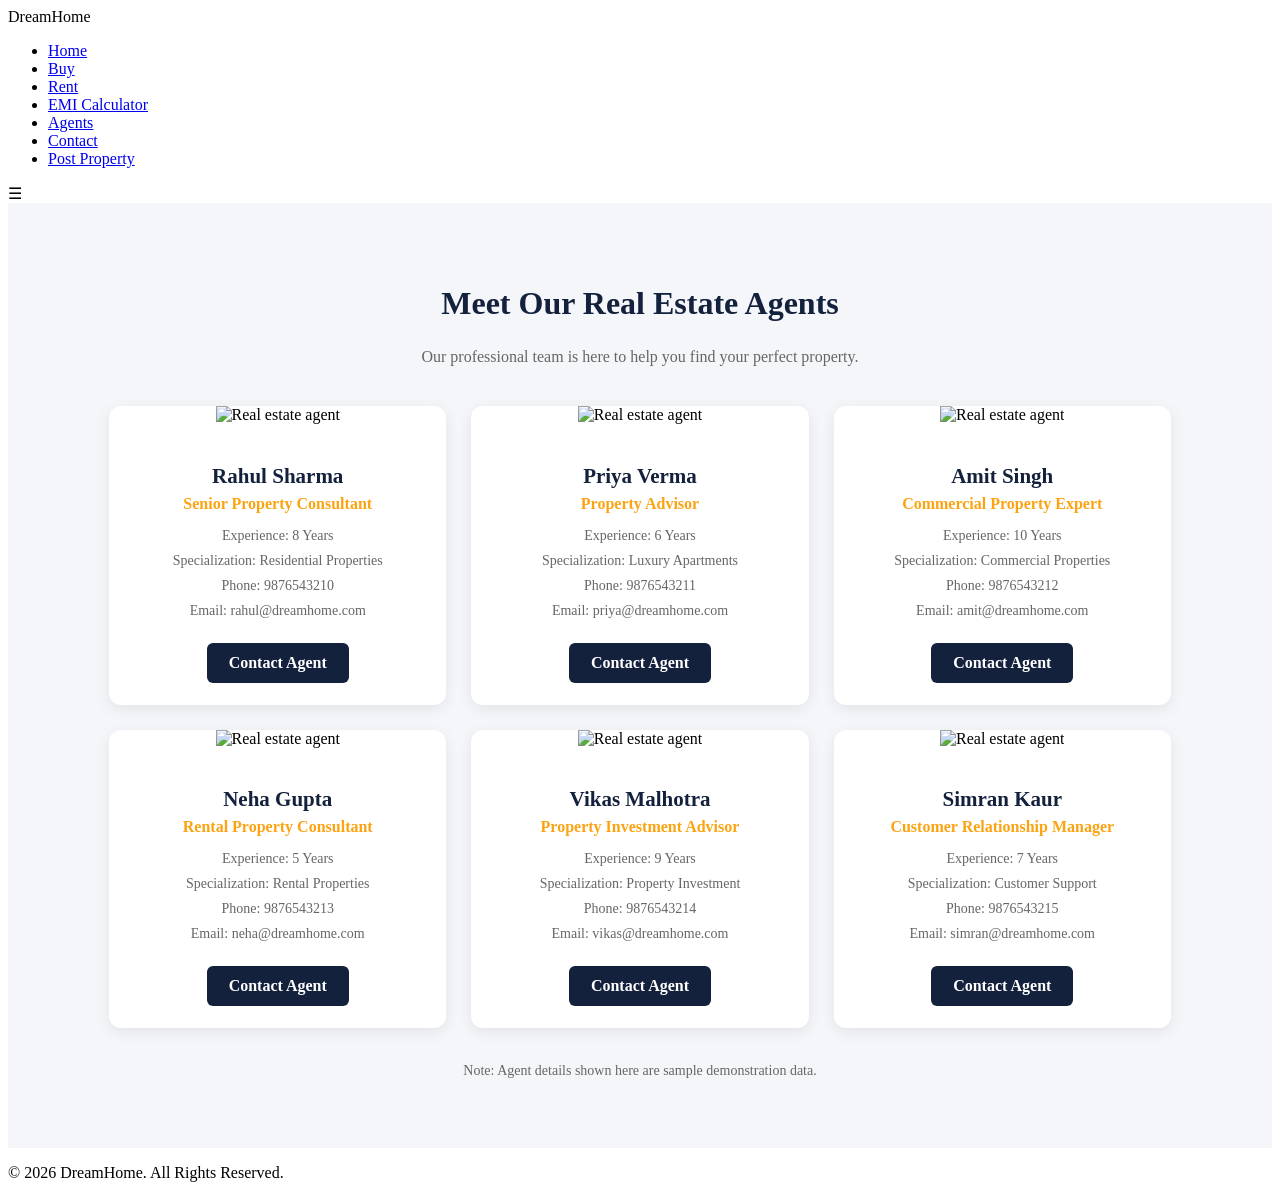
==== contact.html @ 9f6c9857 "Add files via upload" ====
<!DOCTYPE html>
<html lang="en">

<head>
    <meta charset="UTF-8">
    <meta name="viewport" content="width=device-width, initial-scale=1.0">

    <title>Our Agents | DreamHome</title>

    <link rel="stylesheet" href="css/style.css">

    <style>
        .agents-section {
            padding: 55px 8%;
            background: #f4f6fa;
            min-height: 75vh;
        }

        .agents-heading {
            text-align: center;
            margin-bottom: 40px;
        }

        .agents-heading h1 {
            font-size: 32px;
            color: #14213d;
        }

        .agents-heading p {
            color: #666;
            margin-top: 10px;
        }

        .agents-container {
            display: grid;
            grid-template-columns: repeat(3, 1fr);
            gap: 25px;
        }

        .agent-card {
            background: white;
            border-radius: 12px;
            overflow: hidden;
            text-align: center;
            box-shadow: 0 4px 15px rgba(0,0,0,0.08);
            transition: transform 0.3s;
        }

        .agent-card:hover {
            transform: translateY(-7px);
        }

        .agent-card img {
            width: 100%;
            height: 230px;
            object-fit: cover;
        }

        .agent-info {
            padding: 22px;
        }

        .agent-info h2 {
            color: #14213d;
            font-size: 21px;
            margin-bottom: 6px;
        }

        .agent-role {
            color: #fca311;
            font-weight: 600;
            margin-bottom: 15px;
        }

        .agent-info p {
            color: #666;
            margin: 9px 0;
            font-size: 14px;
        }

        .agent-btn {
            display: inline-block;
            margin-top: 15px;
            padding: 11px 22px;
            background: #14213d;
            color: white;
            text-decoration: none;
            border-radius: 6px;
            font-weight: bold;
        }

        .agent-btn:hover {
            background: #fca311;
            color: #14213d;
        }

        .agents-note {
            text-align: center;
            margin-top: 35px;
            color: #666;
            font-size: 14px;
        }

        @media(max-width: 900px) {
            .agents-container {
                grid-template-columns: repeat(2, 1fr);
            }
        }

        @media(max-width: 600px) {
            .agents-container {
                grid-template-columns: 1fr;
            }

            .agents-heading h1 {
                font-size: 26px;
            }
        }
    </style>
</head>

<body>

    <!-- Navigation Bar -->
    <header>
        <nav class="navbar">

            <div class="logo">Dream<span>Home</span></div>

            <ul class="nav-links" id="navLinks">
                <li><a href="index.html">Home</a></li>
                <li><a href="buy.html">Buy</a></li>
                <li><a href="rent.html">Rent</a></li>
                <li><a href="emi-calculator.html">EMI Calculator</a></li>
                <li><a href="agents.html" class="active">Agents</a></li>
                <li><a href="contact.html">Contact</a></li>
                <li>
                    <a href="post-property.html" class="post-btn">
                        Post Property
                    </a>
                </li>
            </ul>

            <div class="menu-icon" onclick="toggleMenu()">☰</div>

        </nav>
    </header>

    <!-- Agents Section -->
    <section class="agents-section">

        <div class="agents-heading">
            <h1>Meet Our Real Estate Agents</h1>

            <p>
                Our professional team is here to help you find
                your perfect property.
            </p>
        </div>

        <div class="agents-container">

            <!-- Agent 1 -->
            <div class="agent-card">

                <img
                    src="https://images.unsplash.com/photo-1560250097-0b93528c311a?w=600"
                    alt="Real estate agent">

                <div class="agent-info">

                    <h2>Rahul Sharma</h2>

                    <div class="agent-role">
                        Senior Property Consultant
                    </div>

                    <p>Experience: 8 Years</p>
                    <p>Specialization: Residential Properties</p>
                    <p>Phone: 9876543210</p>
                    <p>Email: rahul@dreamhome.com</p>

                    <a href="mailto:rahul@dreamhome.com"
                       class="agent-btn">
                        Contact Agent
                    </a>

                </div>
            </div>

            <!-- Agent 2 -->
            <div class="agent-card">

                <img
                    src="https://images.unsplash.com/photo-1573496359142-b8d87734a5a2?w=600"
                    alt="Real estate agent">

                <div class="agent-info">

                    <h2>Priya Verma</h2>

                    <div class="agent-role">
                        Property Advisor
                    </div>

                    <p>Experience: 6 Years</p>
                    <p>Specialization: Luxury Apartments</p>
                    <p>Phone: 9876543211</p>
                    <p>Email: priya@dreamhome.com</p>

                    <a href="mailto:priya@dreamhome.com"
                       class="agent-btn">
                        Contact Agent
                    </a>

                </div>
            </div>

            <!-- Agent 3 -->
            <div class="agent-card">

                <img
                    src="https://images.unsplash.com/photo-1519085360753-af0119f7cbe7?w=600"
                    alt="Real estate agent">

                <div class="agent-info">

                    <h2>Amit Singh</h2>

                    <div class="agent-role">
                        Commercial Property Expert
                    </div>

                    <p>Experience: 10 Years</p>
                    <p>Specialization: Commercial Properties</p>
                    <p>Phone: 9876543212</p>
                    <p>Email: amit@dreamhome.com</p>

                    <a href="mailto:amit@dreamhome.com"
                       class="agent-btn">
                        Contact Agent
                    </a>

                </div>
            </div>

            <!-- Agent 4 -->
            <div class="agent-card">

                <img
                    src="https://images.unsplash.com/photo-1580489944761-15a19d654956?w=600"
                    alt="Real estate agent">

                <div class="agent-info">

                    <h2>Neha Gupta</h2>

                    <div class="agent-role">
                        Rental Property Consultant
                    </div>

                    <p>Experience: 5 Years</p>
                    <p>Specialization: Rental Properties</p>
                    <p>Phone: 9876543213</p>
                    <p>Email: neha@dreamhome.com</p>

                    <a href="mailto:neha@dreamhome.com"
                       class="agent-btn">
                        Contact Agent
                    </a>

                </div>
            </div>

            <!-- Agent 5 -->
            <div class="agent-card">

                <img
                    src="https://images.unsplash.com/photo-1500648767791-00dcc994a43e?w=600"
                    alt="Real estate agent">

                <div class="agent-info">

                    <h2>Vikas Malhotra</h2>

                    <div class="agent-role">
                        Property Investment Advisor
                    </div>

                    <p>Experience: 9 Years</p>
                    <p>Specialization: Property Investment</p>
                    <p>Phone: 9876543214</p>
                    <p>Email: vikas@dreamhome.com</p>

                    <a href="mailto:vikas@dreamhome.com"
                       class="agent-btn">
                        Contact Agent
                    </a>

                </div>
            </div>

            <!-- Agent 6 -->
            <div class="agent-card">

                <img
                    src="https://images.unsplash.com/photo-1551836022-d5d88e9218df?w=600"
                    alt="Real estate agent">

                <div class="agent-info">

                    <h2>Simran Kaur</h2>

                    <div class="agent-role">
                        Customer Relationship Manager
                    </div>

                    <p>Experience: 7 Years</p>
                    <p>Specialization: Customer Support</p>
                    <p>Phone: 9876543215</p>
                    <p>Email: simran@dreamhome.com</p>

                    <a href="mailto:simran@dreamhome.com"
                       class="agent-btn">
                        Contact Agent
                    </a>

                </div>
            </div>

        </div>

        <p class="agents-note">
            Note: Agent details shown here are sample demonstration data.
        </p>

    </section>

    <!-- Footer -->
    <footer>
        <p>© 2026 DreamHome. All Rights Reserved.</p>
    </footer>

    <script src="js/script.js"></script>

</body>

</html>
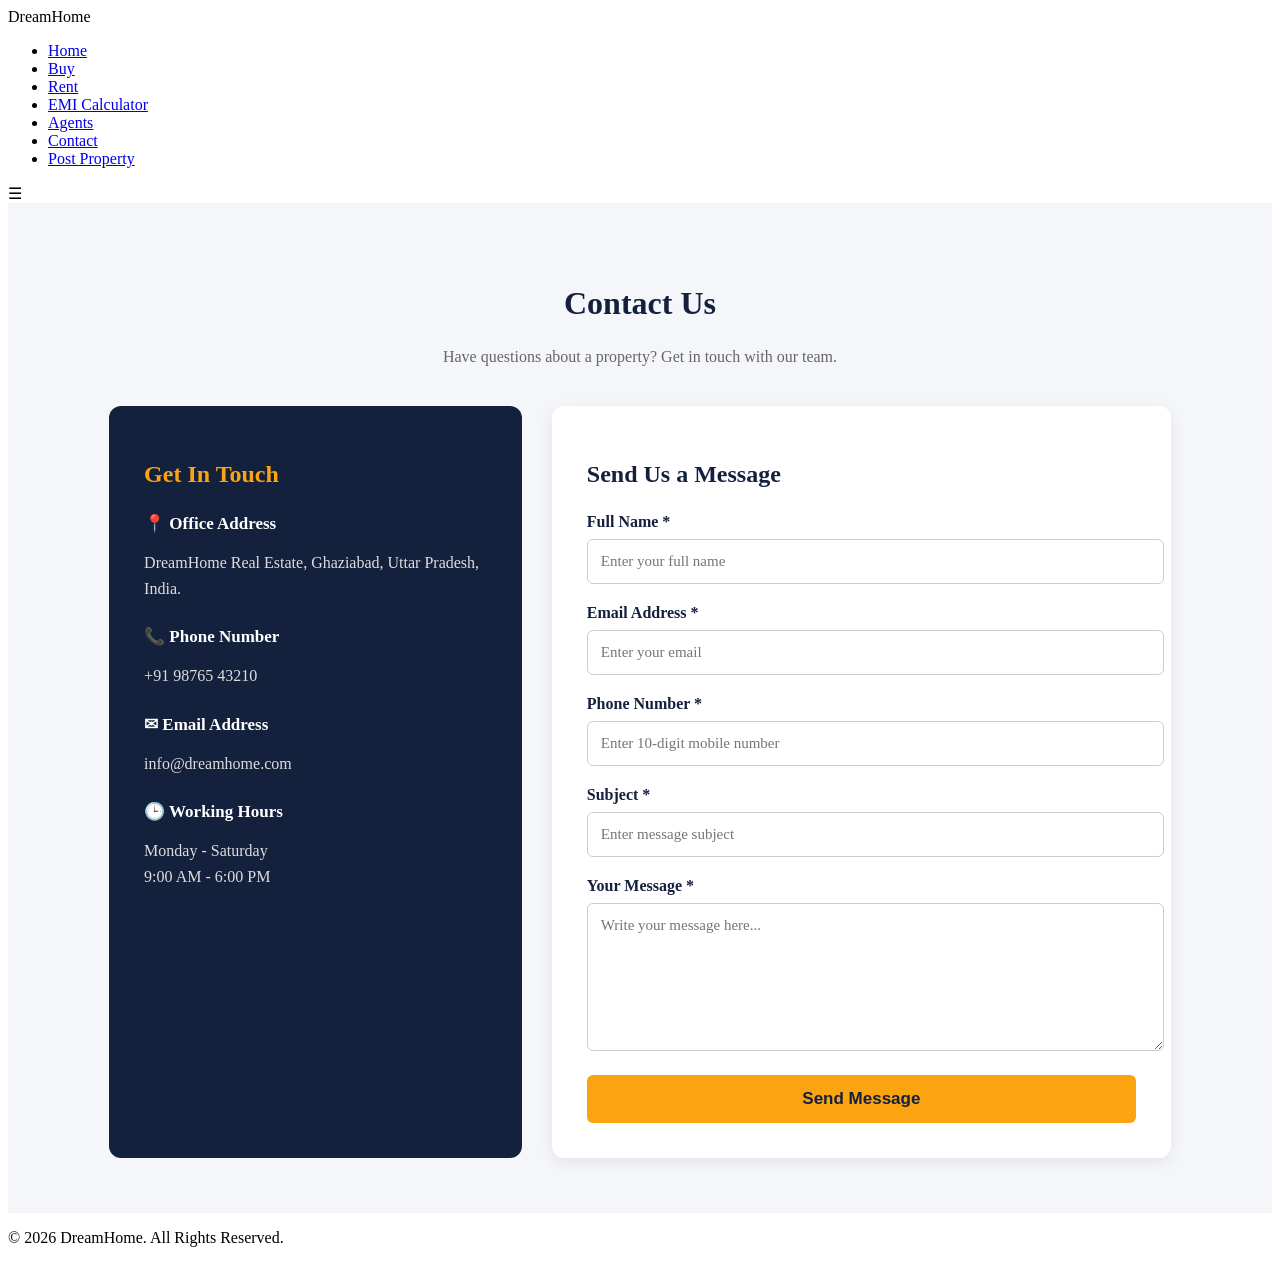
==== commit 10ac8209: "Update contact.html Updated the contact page to include a contact form and relevant information." ====
--- a/contact.html
+++ b/contact.html
@@ -5,344 +5,459 @@
     <meta charset="UTF-8">
     <meta name="viewport" content="width=device-width, initial-scale=1.0">
 
-    <title>Our Agents | DreamHome</title>
+    <title>Contact Us | DreamHome</title>
 
     <link rel="stylesheet" href="css/style.css">
 
     <style>
-        .agents-section {
+        .contact-section {
             padding: 55px 8%;
             background: #f4f6fa;
-            min-height: 75vh;
-        }
-
-        .agents-heading {
+        }
+
+        .contact-heading {
             text-align: center;
             margin-bottom: 40px;
         }
 
-        .agents-heading h1 {
+        .contact-heading h1 {
             font-size: 32px;
             color: #14213d;
         }
 
-        .agents-heading p {
+        .contact-heading p {
             color: #666;
             margin-top: 10px;
         }
 
-        .agents-container {
+        .contact-container {
             display: grid;
-            grid-template-columns: repeat(3, 1fr);
-            gap: 25px;
-        }
-
-        .agent-card {
-            background: white;
-            border-radius: 12px;
-            overflow: hidden;
-            text-align: center;
-            box-shadow: 0 4px 15px rgba(0,0,0,0.08);
-            transition: transform 0.3s;
-        }
-
-        .agent-card:hover {
-            transform: translateY(-7px);
-        }
-
-        .agent-card img {
-            width: 100%;
-            height: 230px;
-            object-fit: cover;
-        }
-
-        .agent-info {
-            padding: 22px;
-        }
-
-        .agent-info h2 {
-            color: #14213d;
-            font-size: 21px;
-            margin-bottom: 6px;
-        }
-
-        .agent-role {
-            color: #fca311;
-            font-weight: 600;
-            margin-bottom: 15px;
-        }
-
-        .agent-info p {
-            color: #666;
-            margin: 9px 0;
-            font-size: 14px;
-        }
-
-        .agent-btn {
-            display: inline-block;
-            margin-top: 15px;
-            padding: 11px 22px;
+            grid-template-columns: 1fr 1.5fr;
+            gap: 30px;
+            max-width: 1100px;
+            margin: auto;
+        }
+
+        .contact-info {
             background: #14213d;
             color: white;
+            padding: 35px;
+            border-radius: 12px;
+        }
+
+        .contact-info h2 {
+            margin-bottom: 25px;
+            color: #fca311;
+        }
+
+        .info-item {
+            margin-bottom: 25px;
+        }
+
+        .info-item h3 {
+            margin-bottom: 8px;
+            font-size: 17px;
+        }
+
+        .info-item p {
+            color: #ddd;
+            line-height: 1.6;
+            overflow-wrap: anywhere;
+        }
+
+        .contact-info a {
+            color: #ddd;
             text-decoration: none;
+        }
+
+        .contact-info a:hover {
+            color: #fca311;
+        }
+
+        .contact-form {
+            background: white;
+            padding: 35px;
+            border-radius: 12px;
+            box-shadow: 0 4px 15px rgba(0,0,0,0.08);
+        }
+
+        .contact-form h2 {
+            color: #14213d;
+            margin-bottom: 25px;
+        }
+
+        .form-group {
+            margin-bottom: 20px;
+        }
+
+        .form-group label {
+            display: block;
+            margin-bottom: 8px;
+            color: #14213d;
+            font-weight: 600;
+        }
+
+        .form-group input,
+        .form-group textarea {
+            width: 100%;
+            padding: 13px;
+            border: 1px solid #ccc;
             border-radius: 6px;
-            font-weight: bold;
-        }
-
-        .agent-btn:hover {
+            font-size: 15px;
+            font-family: inherit;
+        }
+
+        .form-group textarea {
+            min-height: 120px;
+            resize: vertical;
+        }
+
+        .form-group input:focus,
+        .form-group textarea:focus {
+            outline: none;
+            border-color: #fca311;
+        }
+
+        .contact-btn {
+            width: 100%;
+            padding: 14px;
             background: #fca311;
             color: #14213d;
-        }
-
-        .agents-note {
+            border: none;
+            border-radius: 6px;
+            font-size: 17px;
+            font-weight: bold;
+            cursor: pointer;
+        }
+
+        .contact-btn:hover {
+            background: #e69500;
+        }
+
+        #successMessage {
+            display: none;
+            background: #d4edda;
+            color: #155724;
+            padding: 14px;
+            border-radius: 6px;
+            margin-bottom: 20px;
             text-align: center;
-            margin-top: 35px;
-            color: #666;
-            font-size: 14px;
-        }
-
-        @media(max-width: 900px) {
-            .agents-container {
-                grid-template-columns: repeat(2, 1fr);
-            }
-        }
-
-        @media(max-width: 600px) {
-            .agents-container {
+        }
+
+        @media(max-width: 800px) {
+            .contact-container {
                 grid-template-columns: 1fr;
             }
-
-            .agents-heading h1 {
+        }
+
+        @media(max-width: 600px) {
+            .contact-heading h1 {
                 font-size: 26px;
             }
+
+            .contact-form,
+            .contact-info {
+                padding: 22px;
+            }
         }
     </style>
+
 </head>
 
 <body>
 
     <!-- Navigation Bar -->
     <header>
+
         <nav class="navbar">
 
             <div class="logo">Dream<span>Home</span></div>
 
             <ul class="nav-links" id="navLinks">
+
                 <li><a href="index.html">Home</a></li>
+
                 <li><a href="buy.html">Buy</a></li>
+
                 <li><a href="rent.html">Rent</a></li>
-                <li><a href="emi-calculator.html">EMI Calculator</a></li>
-                <li><a href="agents.html" class="active">Agents</a></li>
-                <li><a href="contact.html">Contact</a></li>
+
+                <li>
+                    <a href="emi-calculator.html">EMI Calculator</a>
+                </li>
+
+                <li><a href="agents.html">Agents</a></li>
+
+                <li><a href="contact.html" class="active">Contact</a></li>
+
                 <li>
                     <a href="post-property.html" class="post-btn">
                         Post Property
                     </a>
                 </li>
+
             </ul>
 
             <div class="menu-icon" onclick="toggleMenu()">☰</div>
 
         </nav>
+
     </header>
 
-    <!-- Agents Section -->
-    <section class="agents-section">
-
-        <div class="agents-heading">
-            <h1>Meet Our Real Estate Agents</h1>
+    <!-- Contact Section -->
+    <section class="contact-section">
+
+        <div class="contact-heading">
+
+            <h1>Contact Us</h1>
 
             <p>
-                Our professional team is here to help you find
-                your perfect property.
+                Have questions about a property?
+                Get in touch with our team.
             </p>
+
         </div>
 
-        <div class="agents-container">
-
-            <!-- Agent 1 -->
-            <div class="agent-card">
-
-                <img
-                    src="https://images.unsplash.com/photo-1560250097-0b93528c311a?w=600"
-                    alt="Real estate agent">
-
-                <div class="agent-info">
-
-                    <h2>Rahul Sharma</h2>
-
-                    <div class="agent-role">
-                        Senior Property Consultant
+        <div class="contact-container">
+
+            <!-- Contact Information -->
+            <div class="contact-info">
+
+                <h2>Get In Touch</h2>
+
+                <div class="info-item">
+
+                    <h3>📍 Office Address</h3>
+
+                    <p>
+                        DreamHome Real Estate,
+                        Ghaziabad, Uttar Pradesh, India.
+                    </p>
+
+                </div>
+
+                <div class="info-item">
+
+                    <h3>📞 Phone Number</h3>
+
+                    <p>
+                        <a href="tel:+919876543210">
+                            +91 98765 43210
+                        </a>
+                    </p>
+
+                </div>
+
+                <div class="info-item">
+
+                    <h3>✉ Email Address</h3>
+
+                    <p>
+                        <a href="mailto:info@dreamhome.com">
+                            info@dreamhome.com
+                        </a>
+                    </p>
+
+                </div>
+
+                <div class="info-item">
+
+                    <h3>🕒 Working Hours</h3>
+
+                    <p>
+                        Monday - Saturday<br>
+                        9:00 AM - 6:00 PM
+                    </p>
+
+                </div>
+
+            </div>
+
+            <!-- Contact Form -->
+            <div class="contact-form">
+
+                <h2>Send Us a Message</h2>
+
+                <div id="successMessage">
+                    Your message has been submitted successfully!
+                    Thank you for contacting DreamHome.
+                </div>
+
+                <form id="contactForm">
+
+                    <div class="form-group">
+
+                        <label for="name">Full Name *</label>
+
+                        <input type="text"
+                               id="name"
+                               placeholder="Enter your full name"
+                               required>
+
                     </div>
 
-                    <p>Experience: 8 Years</p>
-                    <p>Specialization: Residential Properties</p>
-                    <p>Phone: 9876543210</p>
-                    <p>Email: rahul@dreamhome.com</p>
-
-                    <a href="mailto:rahul@dreamhome.com"
-                       class="agent-btn">
-                        Contact Agent
-                    </a>
-
-                </div>
+                    <div class="form-group">
+
+                        <label for="email">Email Address *</label>
+
+                        <input type="email"
+                               id="email"
+                               placeholder="Enter your email"
+                               required>
+
+                    </div>
+
+                    <div class="form-group">
+
+                        <label for="phone">Phone Number *</label>
+
+                        <input type="tel"
+                               id="phone"
+                               placeholder="Enter 10-digit mobile number"
+                               maxlength="10"
+                               required>
+
+                    </div>
+
+                    <div class="form-group">
+
+                        <label for="subject">Subject *</label>
+
+                        <input type="text"
+                               id="subject"
+                               placeholder="Enter message subject"
+                               required>
+
+                    </div>
+
+                    <div class="form-group">
+
+                        <label for="message">Your Message *</label>
+
+                        <textarea id="message"
+                                  placeholder="Write your message here..."
+                                  required></textarea>
+
+                    </div>
+
+                    <button type="submit" class="contact-btn">
+                        Send Message
+                    </button>
+
+                </form>
+
             </div>
 
-            <!-- Agent 2 -->
-            <div class="agent-card">
-
-                <img
-                    src="https://images.unsplash.com/photo-1573496359142-b8d87734a5a2?w=600"
-                    alt="Real estate agent">
-
-                <div class="agent-info">
-
-                    <h2>Priya Verma</h2>
-
-                    <div class="agent-role">
-                        Property Advisor
-                    </div>
-
-                    <p>Experience: 6 Years</p>
-                    <p>Specialization: Luxury Apartments</p>
-                    <p>Phone: 9876543211</p>
-                    <p>Email: priya@dreamhome.com</p>
-
-                    <a href="mailto:priya@dreamhome.com"
-                       class="agent-btn">
-                        Contact Agent
-                    </a>
-
-                </div>
-            </div>
-
-            <!-- Agent 3 -->
-            <div class="agent-card">
-
-                <img
-                    src="https://images.unsplash.com/photo-1519085360753-af0119f7cbe7?w=600"
-                    alt="Real estate agent">
-
-                <div class="agent-info">
-
-                    <h2>Amit Singh</h2>
-
-                    <div class="agent-role">
-                        Commercial Property Expert
-                    </div>
-
-                    <p>Experience: 10 Years</p>
-                    <p>Specialization: Commercial Properties</p>
-                    <p>Phone: 9876543212</p>
-                    <p>Email: amit@dreamhome.com</p>
-
-                    <a href="mailto:amit@dreamhome.com"
-                       class="agent-btn">
-                        Contact Agent
-                    </a>
-
-                </div>
-            </div>
-
-            <!-- Agent 4 -->
-            <div class="agent-card">
-
-                <img
-                    src="https://images.unsplash.com/photo-1580489944761-15a19d654956?w=600"
-                    alt="Real estate agent">
-
-                <div class="agent-info">
-
-                    <h2>Neha Gupta</h2>
-
-                    <div class="agent-role">
-                        Rental Property Consultant
-                    </div>
-
-                    <p>Experience: 5 Years</p>
-                    <p>Specialization: Rental Properties</p>
-                    <p>Phone: 9876543213</p>
-                    <p>Email: neha@dreamhome.com</p>
-
-                    <a href="mailto:neha@dreamhome.com"
-                       class="agent-btn">
-                        Contact Agent
-                    </a>
-
-                </div>
-            </div>
-
-            <!-- Agent 5 -->
-            <div class="agent-card">
-
-                <img
-                    src="https://images.unsplash.com/photo-1500648767791-00dcc994a43e?w=600"
-                    alt="Real estate agent">
-
-                <div class="agent-info">
-
-                    <h2>Vikas Malhotra</h2>
-
-                    <div class="agent-role">
-                        Property Investment Advisor
-                    </div>
-
-                    <p>Experience: 9 Years</p>
-                    <p>Specialization: Property Investment</p>
-                    <p>Phone: 9876543214</p>
-                    <p>Email: vikas@dreamhome.com</p>
-
-                    <a href="mailto:vikas@dreamhome.com"
-                       class="agent-btn">
-                        Contact Agent
-                    </a>
-
-                </div>
-            </div>
-
-            <!-- Agent 6 -->
-            <div class="agent-card">
-
-                <img
-                    src="https://images.unsplash.com/photo-1551836022-d5d88e9218df?w=600"
-                    alt="Real estate agent">
-
-                <div class="agent-info">
-
-                    <h2>Simran Kaur</h2>
-
-                    <div class="agent-role">
-                        Customer Relationship Manager
-                    </div>
-
-                    <p>Experience: 7 Years</p>
-                    <p>Specialization: Customer Support</p>
-                    <p>Phone: 9876543215</p>
-                    <p>Email: simran@dreamhome.com</p>
-
-                    <a href="mailto:simran@dreamhome.com"
-                       class="agent-btn">
-                        Contact Agent
-                    </a>
-
-                </div>
-            </div>
-
         </div>
-
-        <p class="agents-note">
-            Note: Agent details shown here are sample demonstration data.
-        </p>
 
     </section>
 
     <!-- Footer -->
     <footer>
+
         <p>© 2026 DreamHome. All Rights Reserved.</p>
+
     </footer>
 
     <script src="js/script.js"></script>
 
+    <script>
+
+        // Contact form submission
+        document.getElementById("contactForm")
+            .addEventListener("submit", function(event) {
+
+                event.preventDefault();
+
+                const name =
+                    document.getElementById("name").value.trim();
+
+                const email =
+                    document.getElementById("email").value.trim();
+
+                const phone =
+                    document.getElementById("phone").value.trim();
+
+                const subject =
+                    document.getElementById("subject").value.trim();
+
+                const message =
+                    document.getElementById("message").value.trim();
+
+                // Validate phone number
+                if (!/^[6-9]\d{9}$/.test(phone)) {
+
+                    alert("Please enter a valid 10-digit Indian mobile number.");
+
+                    return;
+
+                }
+
+                // Validate email
+                if (!/^[^\s@]+@[^\s@]+\.[^\s@]+$/.test(email)) {
+
+                    alert("Please enter a valid email address.");
+
+                    return;
+
+                }
+
+                // Create contact message object
+                const contactData = {
+
+                    id: Date.now(),
+
+                    name: name,
+
+                    email: email,
+
+                    phone: phone,
+
+                    subject: subject,
+
+                    message: message,
+
+                    date: new Date().toLocaleString()
+
+                };
+
+                // Save contact message in LocalStorage
+                let messages =
+                    JSON.parse(localStorage.getItem("contactMessages")) || [];
+
+                messages.push(contactData);
+
+                try {
+
+                    localStorage.setItem(
+                        "contactMessages",
+                        JSON.stringify(messages)
+                    );
+
+                } catch (error) {
+
+                    alert("Unable to save the message in browser storage.");
+
+                    return;
+
+                }
+
+                // Show success message
+                document.getElementById("successMessage").style.display =
+                    "block";
+
+                // Reset form
+                this.reset();
+
+                // Scroll to success message
+                window.scrollTo({
+                    top: 0,
+                    behavior: "smooth"
+                });
+
+            });
+
+    </script>
+
 </body>
 
-</html>+</html>
